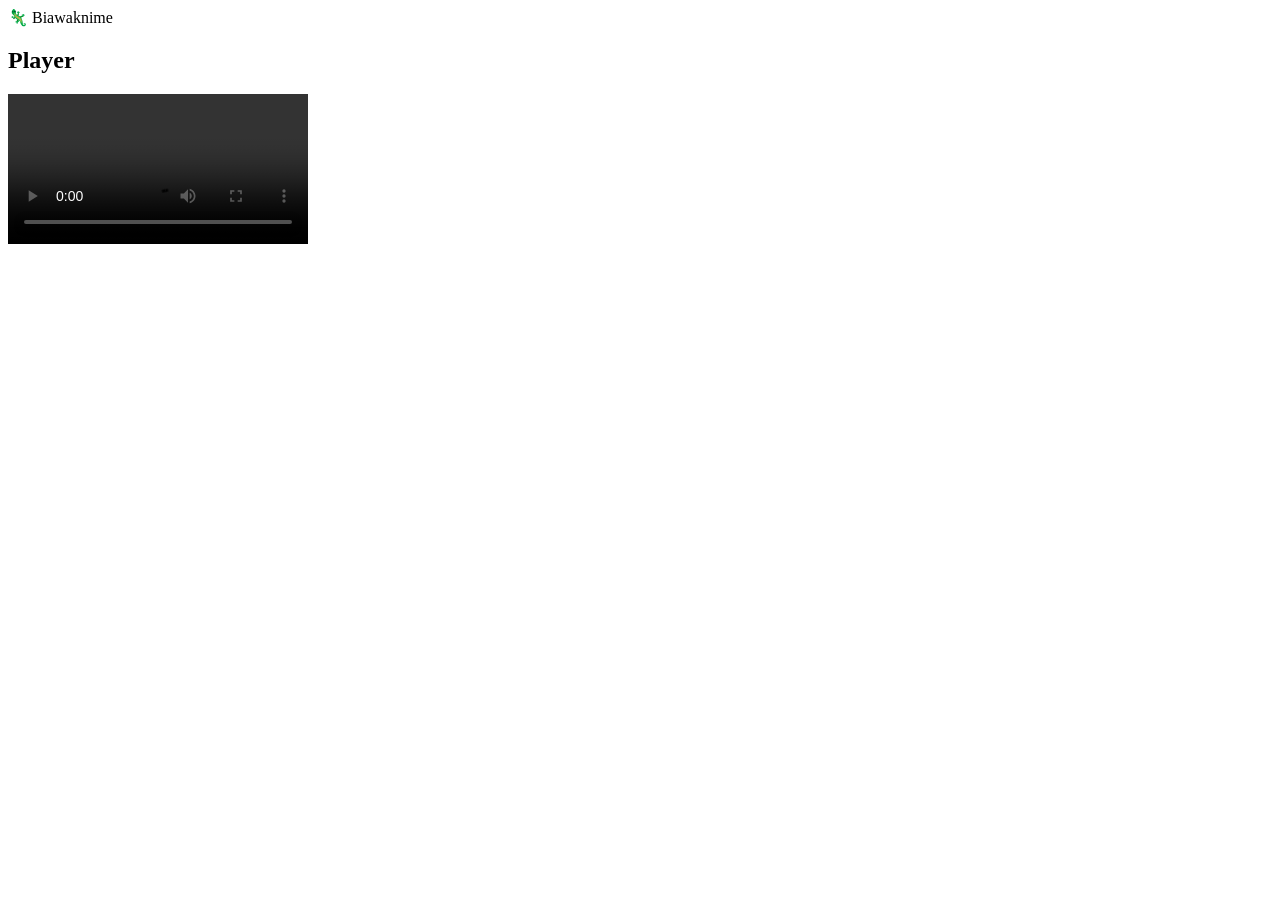
==== index.html @ 31f375d3 "Create index.html" ====
<!DOCTYPE html>
<html>
<head>

<meta charset="UTF-8">

<title>Streaming Anime</title>

<link rel="stylesheet" href="style.css">

</head>

<body>

<header>
<div class="logo">🦎 Biawaknime</div>
</header>

<div class="player">

<h2>Player</h2>

<video controls>

<source src="anime.mp4" type="video/mp4">

</video>

</div>

</body>
</html>
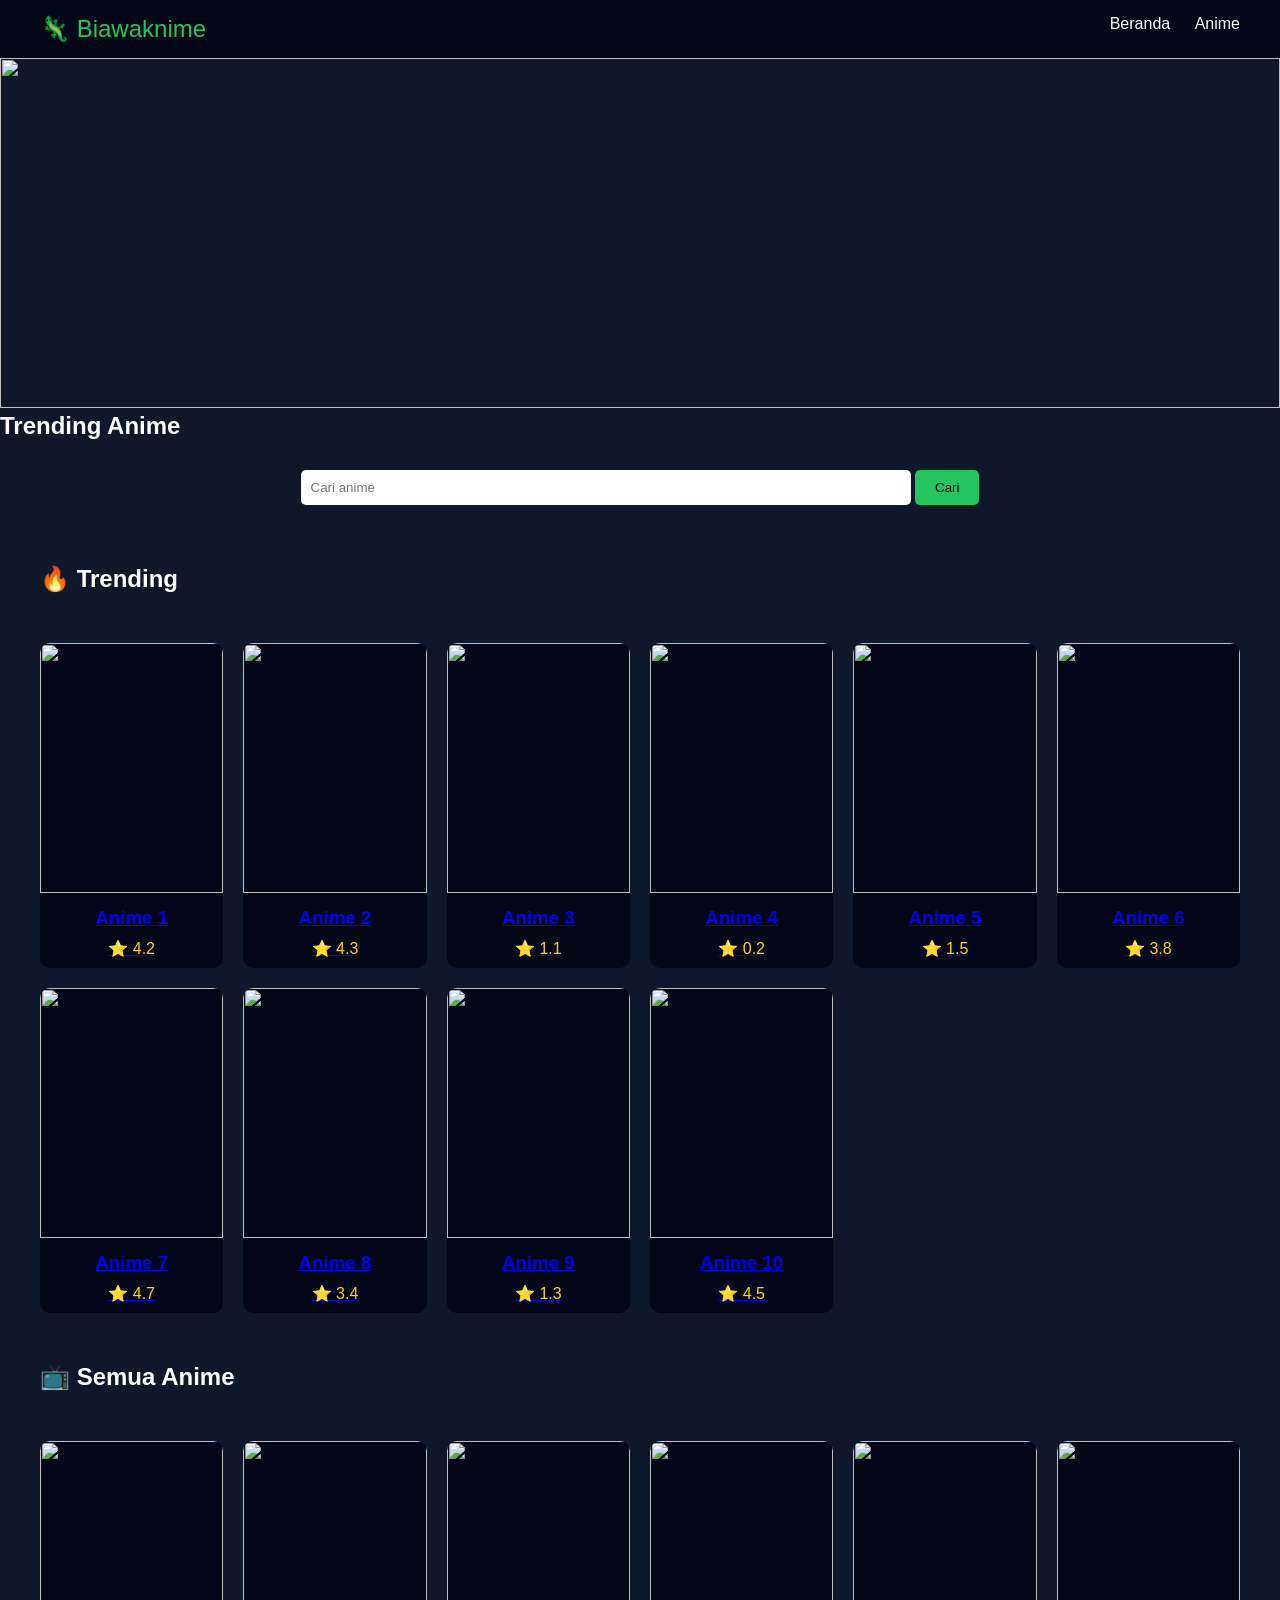
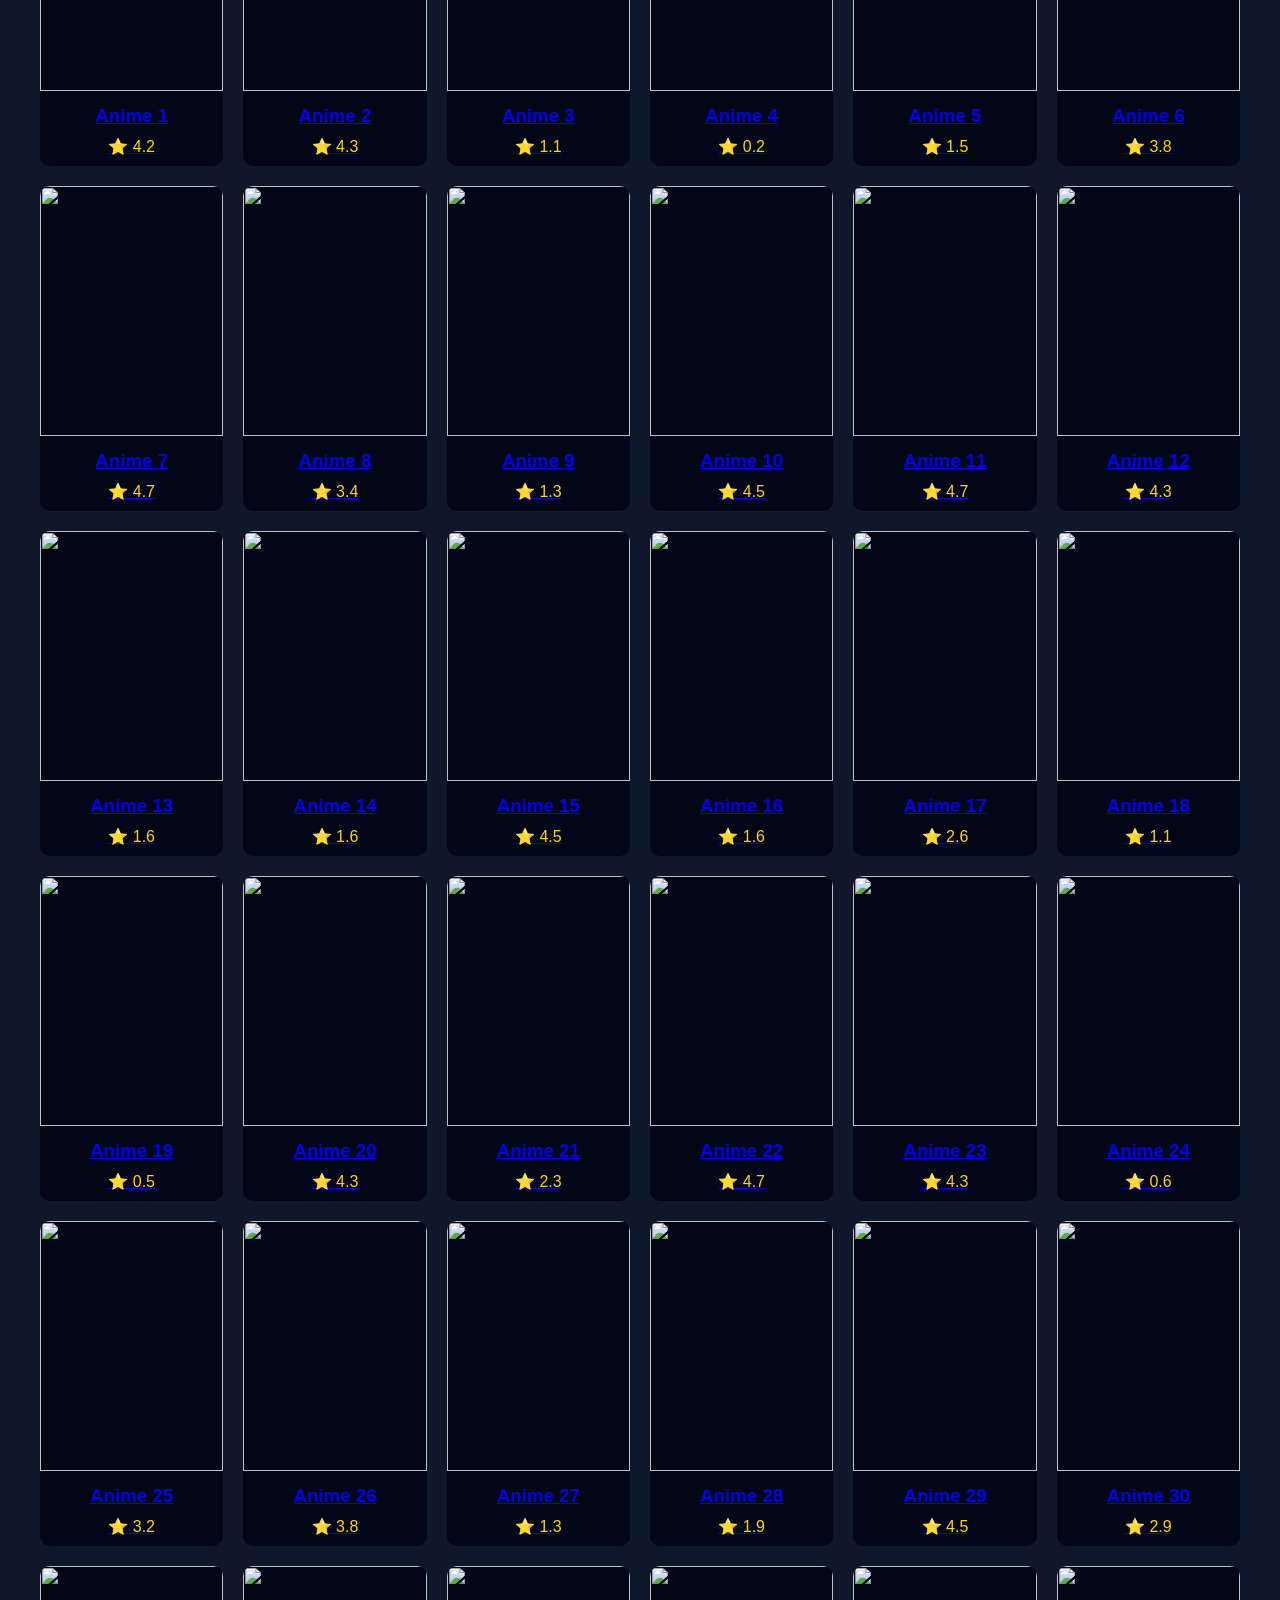
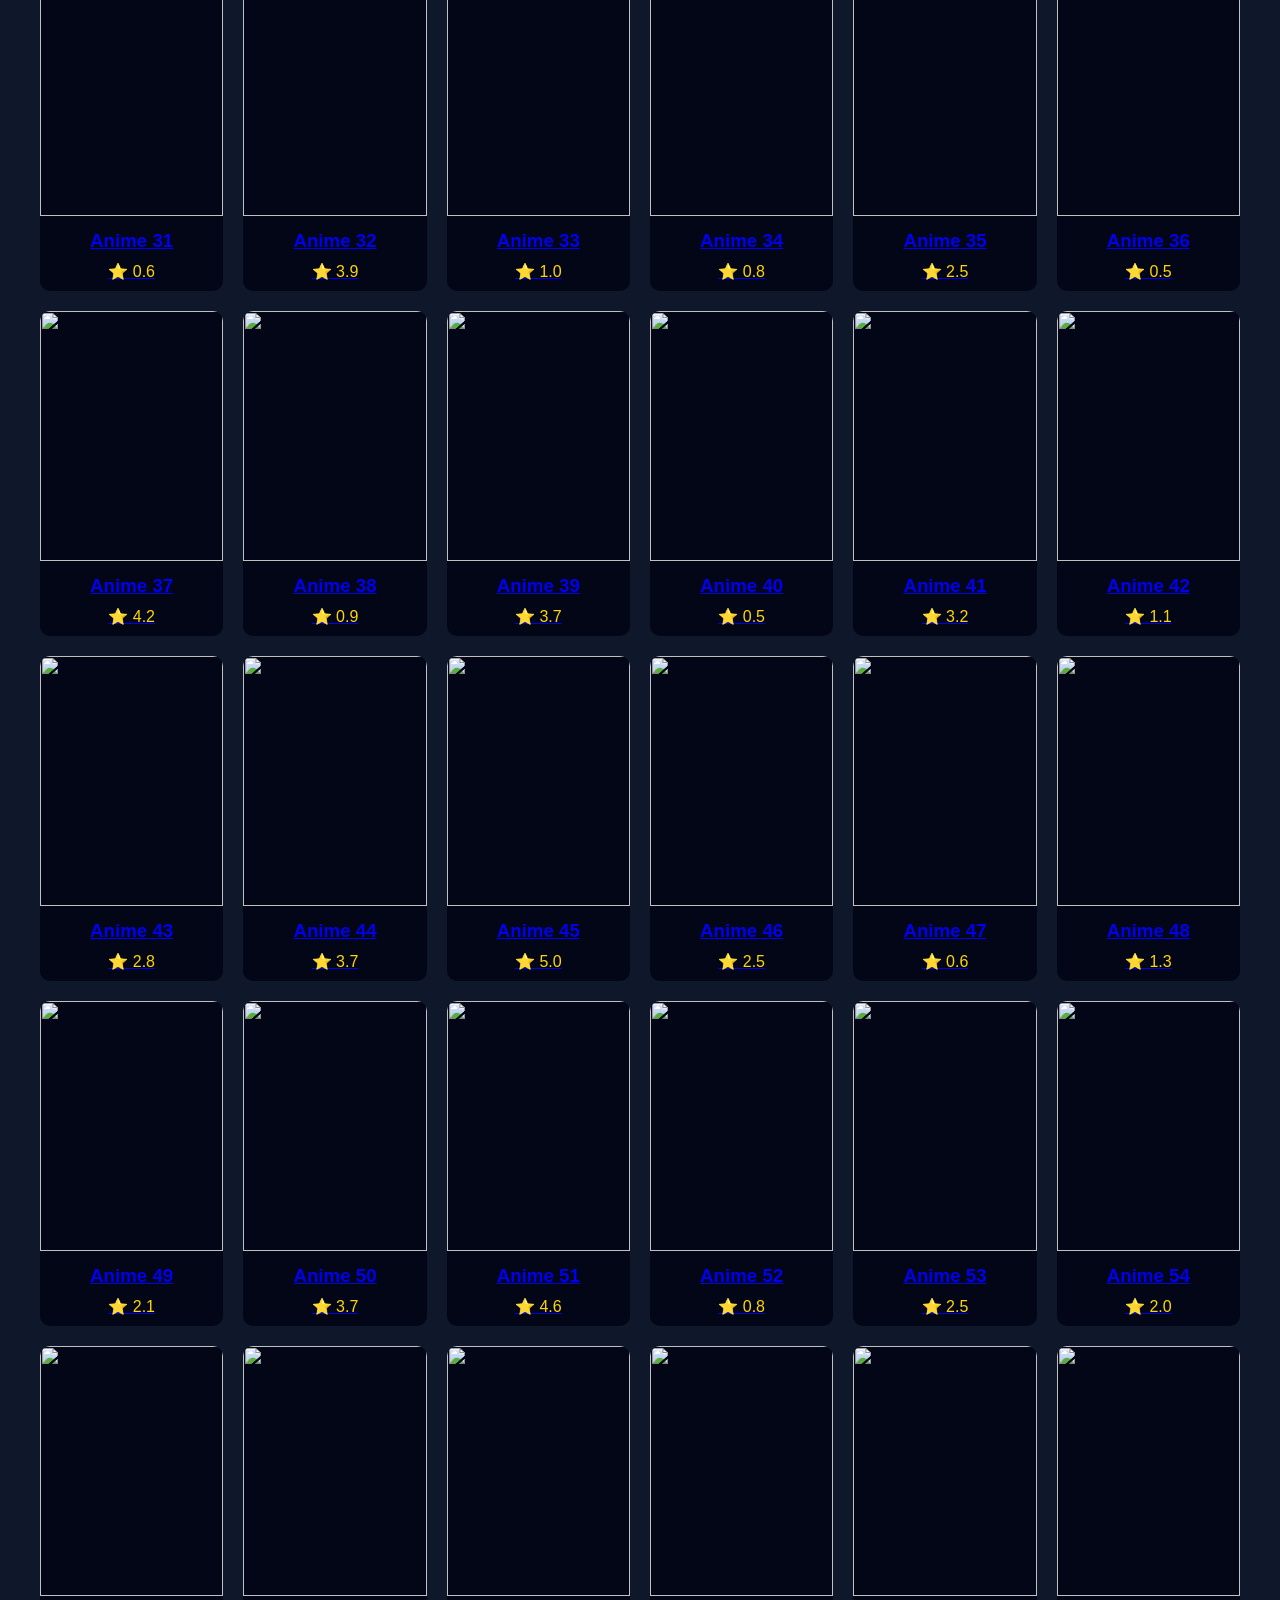
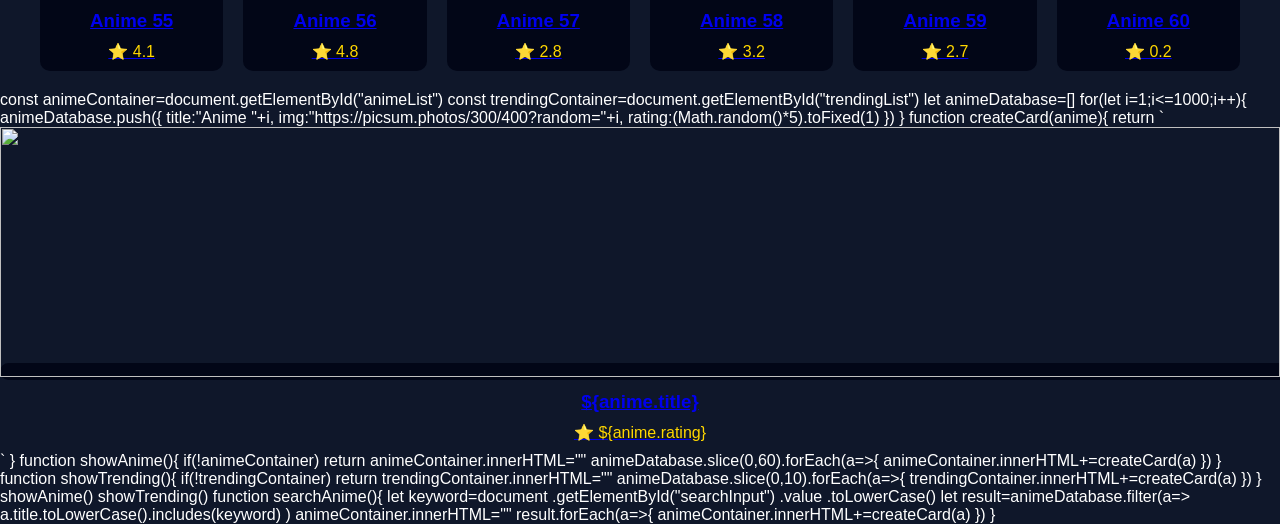
==== commit a740b184: "Add files via upload" ====
--- a/index.html
+++ b/index.html
@@ -1,32 +1,154 @@
-<!DOCTYPE html>
-<html>
-<head>
-
-<meta charset="UTF-8">
-
-<title>Streaming Anime</title>
-
-<link rel="stylesheet" href="style.css">
-
-</head>
-
-<body>
-
-<header>
-<div class="logo">🦎 Biawaknime</div>
-</header>
-
-<div class="player">
-
-<h2>Player</h2>
-
-<video controls>
-
-<source src="anime.mp4" type="video/mp4">
-
-</video>
-
-</div>
-
-</body>
-</html>+<!DOCTYPE html>
+<html lang="id">
+<head>
+
+<meta charset="UTF-8">
+<meta name="viewport" content="width=device-width,initial-scale=1.0">
+
+<title>Biawaknime</title>
+
+<link rel="stylesheet" href="style.css">
+
+</head>
+
+<body>
+
+<header>
+
+<div class="logo">🦎 Biawaknime</div>
+
+<nav>
+
+<a href="index.html">Beranda</a>
+<a href="anime.html">Anime</a>
+
+</nav>
+
+</header>
+
+
+<section class="slider">
+
+<div class="slide">
+<img src="https://picsum.photos/1200/400?1">
+<h2>Trending Anime</h2>
+</div>
+
+</section>
+
+
+<section class="search">
+
+<input type="text" id="searchInput" placeholder="Cari anime">
+
+<button onclick="searchAnime()">Cari</button>
+
+</section>
+
+
+<h2 class="title">🔥 Trending</h2>
+
+<div id="trendingList" class="grid"></div>
+
+
+<h2 class="title">📺 Semua Anime</h2>
+
+<div id="animeList" class="grid"></div>
+
+
+<script src="script.js"></script>
+
+</body>
+</html>const animeContainer=document.getElementById("animeList")
+const trendingContainer=document.getElementById("trendingList")
+
+let animeDatabase=[]
+
+for(let i=1;i<=1000;i++){
+
+animeDatabase.push({
+
+title:"Anime "+i,
+
+img:"https://picsum.photos/300/400?random="+i,
+
+rating:(Math.random()*5).toFixed(1)
+
+})
+
+}
+
+function createCard(anime){
+
+return `
+
+<a href="episode.html" class="card">
+
+<img src="${anime.img}">
+
+<h3>${anime.title}</h3>
+
+<div class="rating">⭐ ${anime.rating}</div>
+
+</a>
+
+`
+
+}
+
+function showAnime(){
+
+if(!animeContainer) return
+
+animeContainer.innerHTML=""
+
+animeDatabase.slice(0,60).forEach(a=>{
+
+animeContainer.innerHTML+=createCard(a)
+
+})
+
+}
+
+function showTrending(){
+
+if(!trendingContainer) return
+
+trendingContainer.innerHTML=""
+
+animeDatabase.slice(0,10).forEach(a=>{
+
+trendingContainer.innerHTML+=createCard(a)
+
+})
+
+}
+
+showAnime()
+showTrending()
+
+function searchAnime(){
+
+let keyword=document
+
+.getElementById("searchInput")
+
+.value
+
+.toLowerCase()
+
+let result=animeDatabase.filter(a=>
+
+a.title.toLowerCase().includes(keyword)
+
+)
+
+animeContainer.innerHTML=""
+
+result.forEach(a=>{
+
+animeContainer.innerHTML+=createCard(a)
+
+})
+
+}
--- a/style.css
+++ b/style.css
@@ -0,0 +1,122 @@
+*{
+margin:0;
+padding:0;
+box-sizing:border-box;
+font-family:Arial;
+}
+
+body{
+background:#0f172a;
+color:white;
+}
+
+header{
+display:flex;
+justify-content:space-between;
+padding:15px 40px;
+background:#020617;
+}
+
+.logo{
+font-size:24px;
+color:#22c55e;
+}
+
+nav a{
+margin-left:20px;
+text-decoration:none;
+color:white;
+}
+
+nav a:hover{
+color:#22c55e;
+}
+
+.slider img{
+width:100%;
+height:350px;
+object-fit:cover;
+}
+
+.search{
+text-align:center;
+padding:30px;
+}
+
+.search input{
+padding:10px;
+width:50%;
+border-radius:5px;
+border:none;
+}
+
+.search button{
+padding:10px 20px;
+background:#22c55e;
+border:none;
+border-radius:5px;
+}
+
+.title{
+margin:30px 40px;
+}
+
+.grid{
+display:grid;
+grid-template-columns:repeat(auto-fill,minmax(180px,1fr));
+gap:20px;
+padding:20px 40px;
+}
+
+.card{
+background:#020617;
+border-radius:10px;
+overflow:hidden;
+transition:0.3s;
+}
+
+.card:hover{
+transform:scale(1.07);
+box-shadow:0 0 15px #22c55e;
+}
+
+.card img{
+width:100%;
+height:250px;
+object-fit:cover;
+}
+
+.card h3{
+text-align:center;
+padding:10px;
+}
+
+.rating{
+text-align:center;
+color:gold;
+padding-bottom:10px;
+}
+
+.player{
+max-width:900px;
+margin:auto;
+padding:40px;
+}
+
+video{
+width:100%;
+border-radius:10px;
+}
+
+.episode-container{
+max-width:800px;
+margin:auto;
+padding:30px;
+}
+
+.episode{
+background:#020617;
+padding:10px;
+margin:10px 0;
+border-radius:6px;
+}
